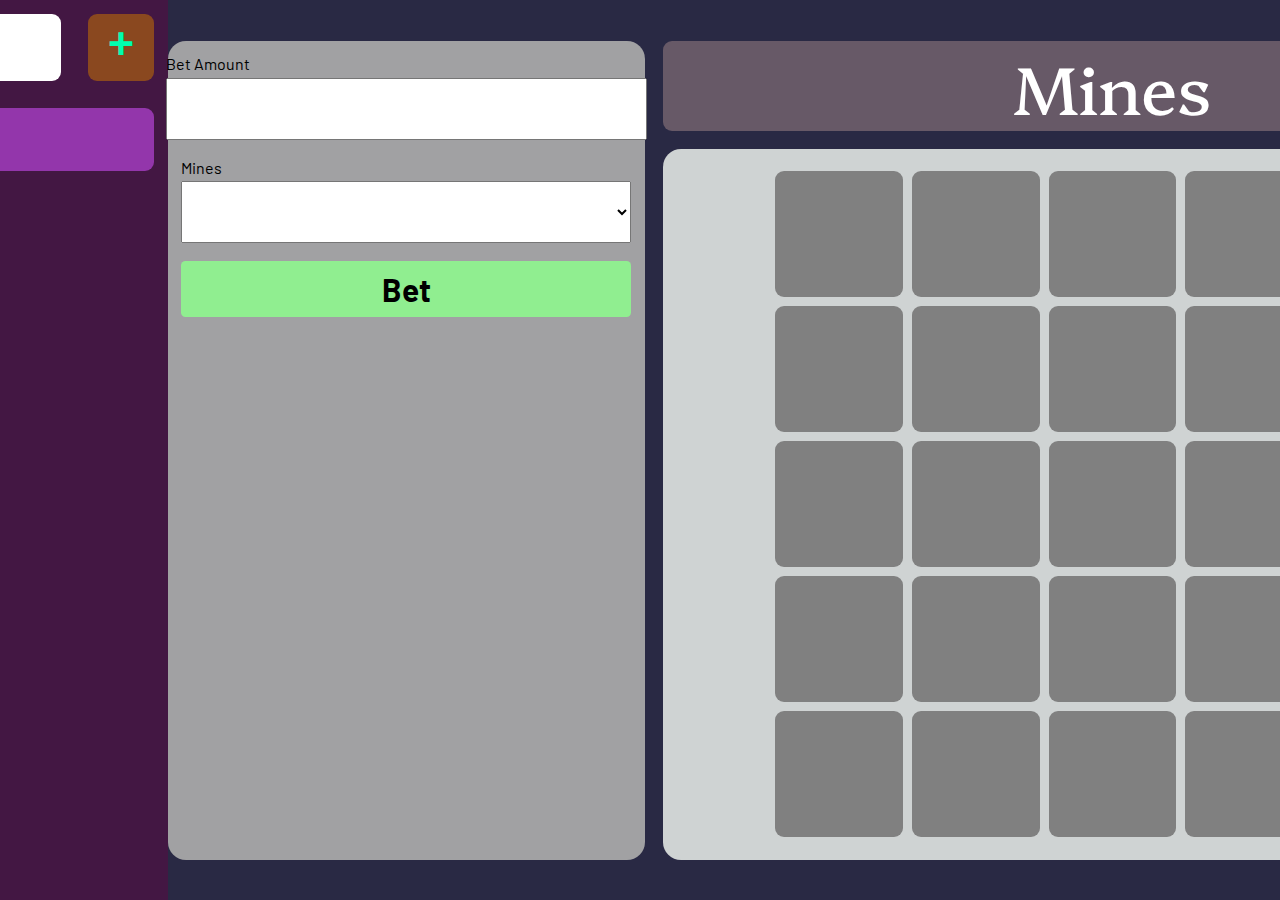
==== Miner/index.html @ 63b198f8 "template added" ====
<!DOCTYPE html>
<html lang="en">
<head>
    <meta charset="UTF-8">
    <meta name="viewport" content="width=device-width, initial-scale=1.0">
    <title>Sapper</title>
    <link rel="stylesheet" href="style.css">
</head>
<body>
    <div class="sidebar">
        <div class="money">
            <div class="text">
                100.00
            </div>
            <div class="add-money">
                +
            </div>
        </div>
        <div class="info">
            <div class="box">
                HELLO
            </div>
        </div>
    </div>
    <div class="main">
        <div class="settings">
            <div class="box">
                <p>Bet Amount</p>
                <input type="text" name="bet" id="bet">
            </div>
            
            <div class="box">
                <p>Mines</p>
                <select name="mines" id="mines"></select>
            </div>
            
            <button id="bet-btn">Bet</button>
        </div>

        <div class="game">
            <div class="header">
                Mines
            </div>
            <div class="field">
                <div class="box"></div>
                <div class="box"></div>
                <div class="box"></div>
                <div class="box"></div>
                <div class="box"></div>
                <div class="box"></div>
                <div class="box"></div>
                <div class="box"></div>
                <div class="box"></div>
                <div class="box"></div>
                <div class="box"></div>
                <div class="box"></div>
                <div class="box"></div>
                <div class="box"></div>
                <div class="box"></div>
                <div class="box"></div>
                <div class="box"></div>
                <div class="box"></div>
                <div class="box"></div>
                <div class="box"></div>
                <div class="box"></div>
                <div class="box"></div>
                <div class="box"></div>
                <div class="box"></div>
                <div class="box"></div>
                <div class="box"></div>
                <div class="box"></div>
                <div class="box"></div>
                <div class="box"></div>
                <div class="box"></div>
            </div>
        </div>
    </div>
</body>
</html>
---- Miner/style.css ----
@import url(https://fonts.googleapis.com/css2?family=Barlow:ital,wght@0,100;0,200;0,300;0,400;0,500;0,600;0,700;0,800;0,900;1,100;1,200;1,300;1,400;1,500;1,600;1,700;1,800;1,900&family=Courier+Prime:ital,wght@0,400;0,700;1,400;1,700&display=swap);
@import url(https://fonts.googleapis.com/css2?family=Barlow:ital,wght@0,100;0,200;0,300;0,400;0,500;0,600;0,700;0,800;0,900;1,100;1,200;1,300;1,400;1,500;1,600;1,700;1,800;1,900&family=Courier+Prime:ital,wght@0,400;0,700;1,400;1,700&family=Montserrat:ital,wght@0,100..900;1,100..900&family=Platypi:ital,wght@0,300..800;1,300..800&display=swap);

*{
    margin: 0;
    padding: 0;
    font-family: "Barlow", sans-serif;
}

body{
    display: flex;
    flex-direction: row;
    align-items: center;
    justify-content: center;
    height: 100vh;
}

.sidebar{
    height: 100%;
    width: 50vmin;
    background: rgb(67, 23, 67);
}

.sidebar .money{
    display: flex;
    flex-direction: row;
    align-items: center;
    justify-content: center;
}

.sidebar .money .text{
    display: flex;
    align-items: center;
    justify-content: center;
    font-size: 5vmin;
    background-color: rgb(255, 255, 255);
    color: rgb(101, 93, 102);
    text-align: center;
    width: 100%;
    height: 7.5vmin;
    margin: 1.5vmin;
    border-radius: 1vmin;
}

.sidebar .money .add-money{
    display: flex;
    align-items: center;
    justify-content: center;
    text-align: center;
    font-size: 5vmin;
    background-color: rgb(138, 72, 31);
    text-align: center;
    width: 10vmin;
    height: 7.5vmin;
    margin: 1.5vmin;
    border-radius: 1vmin;
    font-family: 'Courier New', Courier, monospace;
    font-weight: bold;
    color: rgb(0, 255, 174);
}

.sidebar .info{
    display: flex;
    flex-direction: column;;
    align-items: center;
    justify-content: center;
}

.sidebar .info .box{
    display: flex;
    align-items: center;
    justify-content: start;
    width: 45vmin;
    height: 5vmin;
    margin: 1.5vmin;
    padding: 1vmin;
    font-size: 2.5vmin;
    border-radius: 1vmin;
    background-color: rgb(147, 54, 171);
}

.main{
    display: flex;
    align-items: center;
    justify-content: center;
    flex-direction: row;
    height: 100%;
    flex: 1;
    background: rgb(41, 41, 68);
}

.main .settings{
    display: flex;
    align-items: center;
    justify-content:start;
    flex-direction: column;

    width: 50vmin;
    height: 88vmin;
    background: rgb(161, 161, 163);
    padding: 1.5vmin;
    margin-right: 2vmin;
    gap: 2vmin;
    border-radius: 2vmin;
}

.main .settings .box{
    width: auto;
}

.main .settings .box p{
    margin-bottom: 0.5vmin;
}

.main .settings .box input{
    padding: 0.5vmin;
    font-size: 4.5vmin;
}

.main .settings .box select{
    width: 50vmin;
    padding: 0.5vmin;
    font-size: 4.5vmin;
}

.main .settings button{
    width: 100%;
    padding: 1vmin;
    font-size: 3.5vmin;
    font-weight: bold;
    background: lightgreen;
    border: none;
    outline: none;
    border-radius: 0.5vmin;
}

.main .game{
    display: flex;
    align-items: center;
    justify-content: center;
    flex-direction: column;
}

.main .game .field{
    display: grid;
    padding: 2.5vmin 12.5vmin 1.5vmin;
    gap: 1vmin;
    width: 75vmin;
    height: 75vmin;
    background: rgb(207, 211, 211);
    grid-template-columns: repeat(5, 1fr); 
    grid-template-rows: repeat(5, 1fr); 
    border-radius: 2vmin;
}

.main .game .header{
    font-family: "Platypi", serif;
    width: 100vmin;
    height: 10vmin;
    margin-bottom: 2vmin;
    background: rgb(103, 89, 103);
    color: white;
    border-radius: 1vmin;
    display: flex;
    align-items: center;
    justify-content: center;
    font-size: 7.5vmin;
}

.main .game .field .box{
    display: block;
    width: 100%; 
    height: 100%; 
    border-radius: 1vmin;
    background: gray;
}
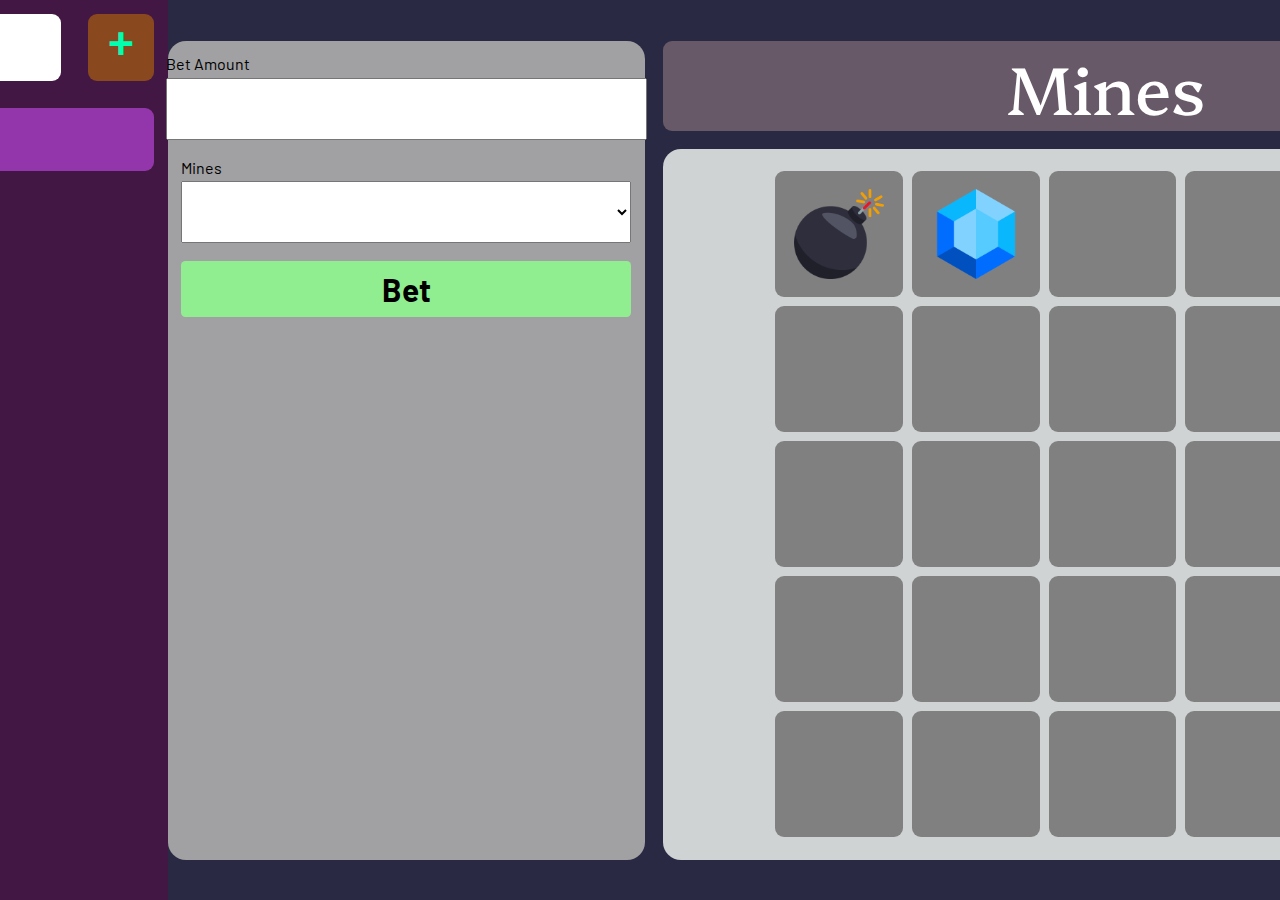
==== commit 56a09efc: "added images" ====
--- a/Miner/index.html
+++ b/Miner/index.html
@@ -5,6 +5,7 @@
     <meta name="viewport" content="width=device-width, initial-scale=1.0">
     <title>Sapper</title>
     <link rel="stylesheet" href="style.css">
+    <link rel="stylesheet" href="https://cdnjs.cloudflare.com/ajax/libs/font-awesome/6.6.0/css/all.min.css" integrity="sha512-Kc323vGBEqzTmouAECnVceyQqyqdsSiqLQISBL29aUW4U/M7pSPA/gEUZQqv1cwx4OnYxTxve5UMg5GT6L4JJg==" crossorigin="anonymous" referrerpolicy="no-referrer" />
 </head>
 <body>
     <div class="sidebar">
@@ -39,11 +40,11 @@
 
         <div class="game">
             <div class="header">
-                Mines
+                Mines <i class="fa-solid fa-bomb"></i>
             </div>
             <div class="field">
-                <div class="box"></div>
-                <div class="box"></div>
+                <div class="box"><img src="images/bomb.png"></div>
+                <div class="box"><img src="images/gem.png"></div>
                 <div class="box"></div>
                 <div class="box"></div>
                 <div class="box"></div>
@@ -75,5 +76,6 @@
             </div>
         </div>
     </div>
+    <script src="script.js"></script>
 </body>
 </html>--- a/Miner/style.css
+++ b/Miner/style.css
@@ -167,11 +167,21 @@
     font-size: 7.5vmin;
 }
 
+.main .game .header i{
+    margin-left: 1.25vmin;
+    color: rgb(30, 29, 29);
+}
+
 .main .game .field .box{
-    display: block;
+    display: flex;
+    align-items: center;
+    justify-content: center;
     width: 100%; 
     height: 100%; 
     border-radius: 1vmin;
     background: gray;
 }
 
+.main .game .field .box img{
+    width: 10vmin;
+}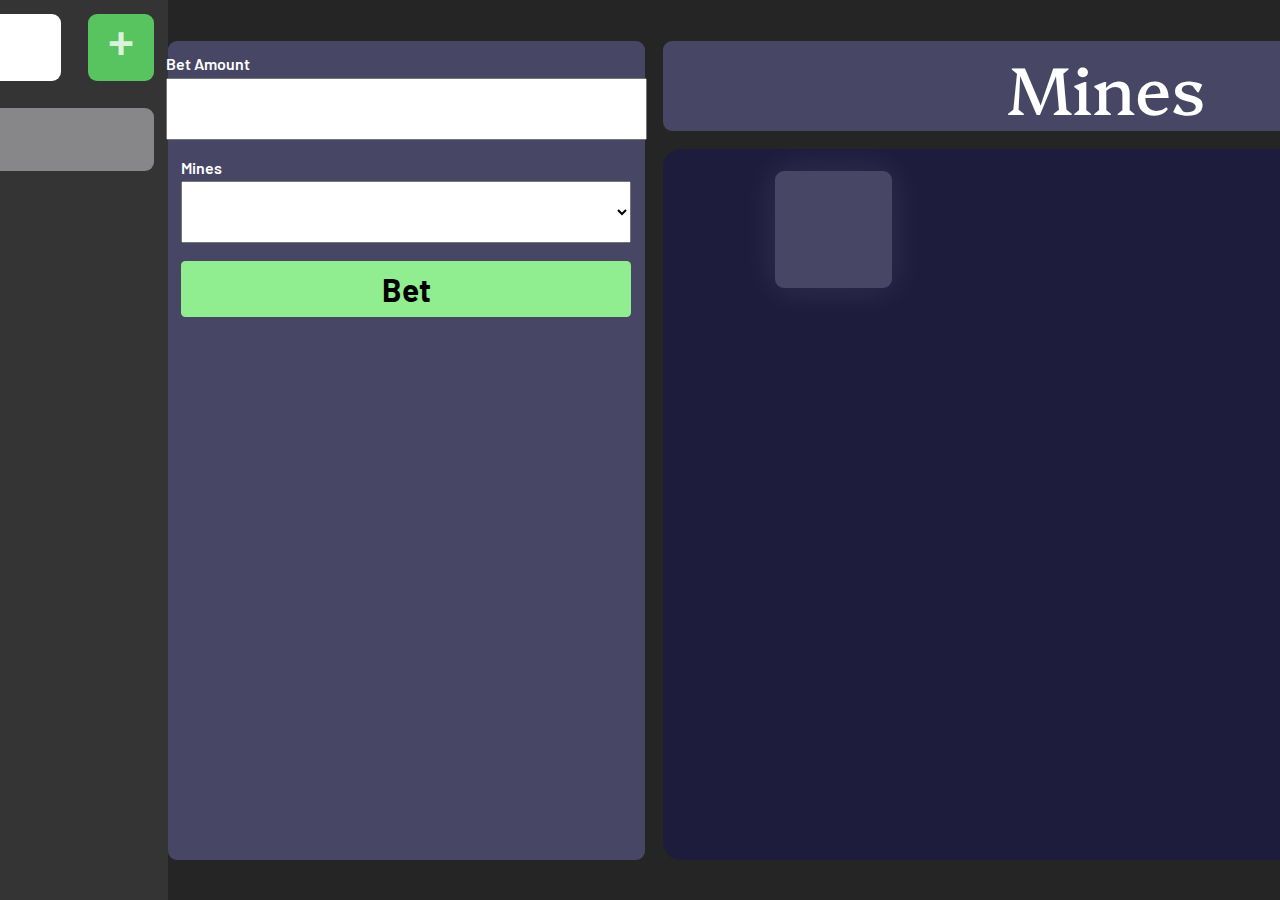
==== commit d2d39050: "animation added" ====
--- a/Miner/index.html
+++ b/Miner/index.html
@@ -3,7 +3,7 @@
 <head>
     <meta charset="UTF-8">
     <meta name="viewport" content="width=device-width, initial-scale=1.0">
-    <title>Sapper</title>
+    <title>Mines</title>
     <link rel="stylesheet" href="style.css">
     <link rel="stylesheet" href="https://cdnjs.cloudflare.com/ajax/libs/font-awesome/6.6.0/css/all.min.css" integrity="sha512-Kc323vGBEqzTmouAECnVceyQqyqdsSiqLQISBL29aUW4U/M7pSPA/gEUZQqv1cwx4OnYxTxve5UMg5GT6L4JJg==" crossorigin="anonymous" referrerpolicy="no-referrer" />
 </head>
@@ -42,37 +42,8 @@
             <div class="header">
                 Mines <i class="fa-solid fa-bomb"></i>
             </div>
-            <div class="field">
-                <div class="box"><img src="images/bomb.png"></div>
-                <div class="box"><img src="images/gem.png"></div>
-                <div class="box"></div>
-                <div class="box"></div>
-                <div class="box"></div>
-                <div class="box"></div>
-                <div class="box"></div>
-                <div class="box"></div>
-                <div class="box"></div>
-                <div class="box"></div>
-                <div class="box"></div>
-                <div class="box"></div>
-                <div class="box"></div>
-                <div class="box"></div>
-                <div class="box"></div>
-                <div class="box"></div>
-                <div class="box"></div>
-                <div class="box"></div>
-                <div class="box"></div>
-                <div class="box"></div>
-                <div class="box"></div>
-                <div class="box"></div>
-                <div class="box"></div>
-                <div class="box"></div>
-                <div class="box"></div>
-                <div class="box"></div>
-                <div class="box"></div>
-                <div class="box"></div>
-                <div class="box"></div>
-                <div class="box"></div>
+            <div class="field" id="field">
+                <div class="box active open"><img src="images/bomb.png" alt=""></div>
             </div>
         </div>
     </div>
--- a/Miner/style.css
+++ b/Miner/style.css
@@ -13,12 +13,17 @@
     align-items: center;
     justify-content: center;
     height: 100vh;
+
+    -webkit-user-select: none; /* Chrome/Safari */
+    -moz-user-select: none; /* Firefox */
+    -ms-user-select: none; /* IE10+ */
+    user-select: none;
 }
 
 .sidebar{
     height: 100%;
     width: 50vmin;
-    background: rgb(67, 23, 67);
+    background: rgb(52, 52, 52);
 }
 
 .sidebar .money{
@@ -33,8 +38,9 @@
     align-items: center;
     justify-content: center;
     font-size: 5vmin;
+    font-weight: 800;
     background-color: rgb(255, 255, 255);
-    color: rgb(101, 93, 102);
+    color: rgb(52, 52, 52);
     text-align: center;
     width: 100%;
     height: 7.5vmin;
@@ -48,7 +54,7 @@
     justify-content: center;
     text-align: center;
     font-size: 5vmin;
-    background-color: rgb(138, 72, 31);
+    background-color: rgb(87, 196, 95);
     text-align: center;
     width: 10vmin;
     height: 7.5vmin;
@@ -56,7 +62,7 @@
     border-radius: 1vmin;
     font-family: 'Courier New', Courier, monospace;
     font-weight: bold;
-    color: rgb(0, 255, 174);
+    color: rgba(255, 255, 255, 0.79);
 }
 
 .sidebar .info{
@@ -75,8 +81,10 @@
     margin: 1.5vmin;
     padding: 1vmin;
     font-size: 2.5vmin;
-    border-radius: 1vmin;
-    background-color: rgb(147, 54, 171);
+    font-weight: 600;
+    border-radius: 1vmin;
+    background-color: rgb(135, 134, 137);
+    color: rgb(11, 11, 11);
 }
 
 .main{
@@ -86,7 +94,7 @@
     flex-direction: row;
     height: 100%;
     flex: 1;
-    background: rgb(41, 41, 68);
+    background: rgb(37, 37, 37);
 }
 
 .main .settings{
@@ -97,11 +105,13 @@
 
     width: 50vmin;
     height: 88vmin;
-    background: rgb(161, 161, 163);
+    background: rgb(71, 71, 101);
+    color: white;
+    font-weight: 600;
     padding: 1.5vmin;
     margin-right: 2vmin;
     gap: 2vmin;
-    border-radius: 2vmin;
+    border-radius: 1vmin;
 }
 
 .main .settings .box{
@@ -144,10 +154,10 @@
 .main .game .field{
     display: grid;
     padding: 2.5vmin 12.5vmin 1.5vmin;
-    gap: 1vmin;
+    gap: 2.5vmin;
     width: 75vmin;
     height: 75vmin;
-    background: rgb(207, 211, 211);
+    background: rgb(30, 28, 61);
     grid-template-columns: repeat(5, 1fr); 
     grid-template-rows: repeat(5, 1fr); 
     border-radius: 2vmin;
@@ -158,7 +168,7 @@
     width: 100vmin;
     height: 10vmin;
     margin-bottom: 2vmin;
-    background: rgb(103, 89, 103);
+    background: rgb(71, 71, 101);
     color: white;
     border-radius: 1vmin;
     display: flex;
@@ -173,15 +183,58 @@
 }
 
 .main .game .field .box{
+    position: relative;
     display: flex;
     align-items: center;
     justify-content: center;
     width: 100%; 
     height: 100%; 
     border-radius: 1vmin;
-    background: gray;
+    background: rgb(71, 71, 101);
+    box-shadow: 0 0 4vmin rgba(255, 255, 255, 0.1);
+    transition: 0.5s;
+}
+
+.active:hover{
+    filter: brightness(1.25);
+    transform: scale(1.1);
+}
+
+.open{
+    animation: open 0.5s linear forwards;
+}
+
+.open img{
+    transform: scale(0);
+    animation: show 0.1s linear forwards;
+}
+
+@keyframes open{
+    0%{
+        transform: scale(1);
+        background: rgb(129, 129, 167);
+    }
+
+    50%{
+        transform: scale(1.1);
+    }
+
+    100%{
+        transform: scale(1);
+        background: rgb(105, 105, 116);
+    }
+}
+
+@keyframes show{
+    0%{
+        transform: scale(0);
+    }
+
+    100%{
+        transform: scale(1);
+    }
 }
 
 .main .game .field .box img{
-    width: 10vmin;
+    width: 75%;
 }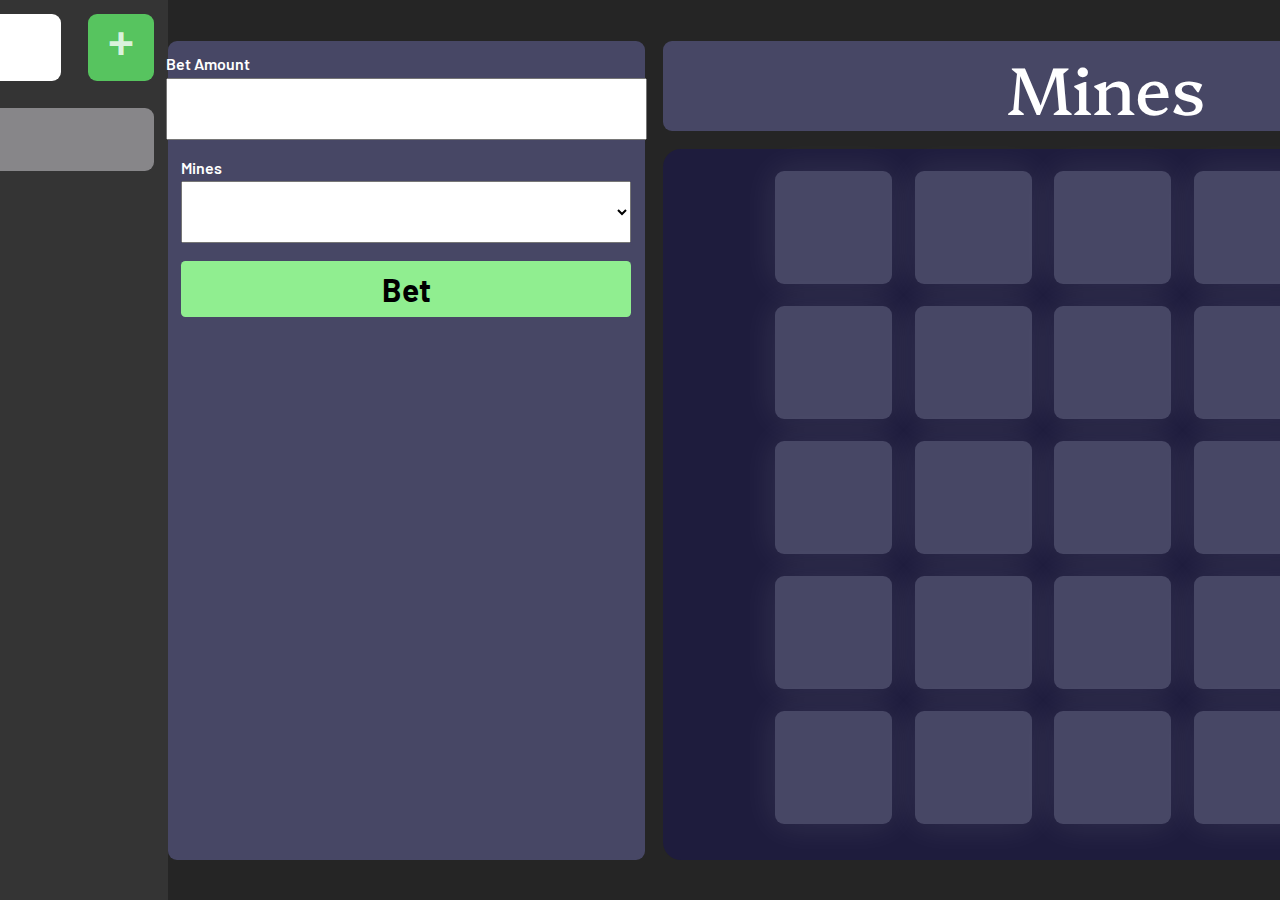
==== commit e3b8ebac: "sound added" ====
--- a/Miner/index.html
+++ b/Miner/index.html
@@ -43,7 +43,6 @@
                 Mines <i class="fa-solid fa-bomb"></i>
             </div>
             <div class="field" id="field">
-                <div class="box active open"><img src="images/bomb.png" alt=""></div>
             </div>
         </div>
     </div>
--- a/Miner/style.css
+++ b/Miner/style.css
@@ -195,6 +195,10 @@
     transition: 0.5s;
 }
 
+.active{
+    cursor: pointer;
+}
+
 .active:hover{
     filter: brightness(1.25);
     transform: scale(1.1);
@@ -221,7 +225,6 @@
 
     100%{
         transform: scale(1);
-        background: rgb(105, 105, 116);
     }
 }
 
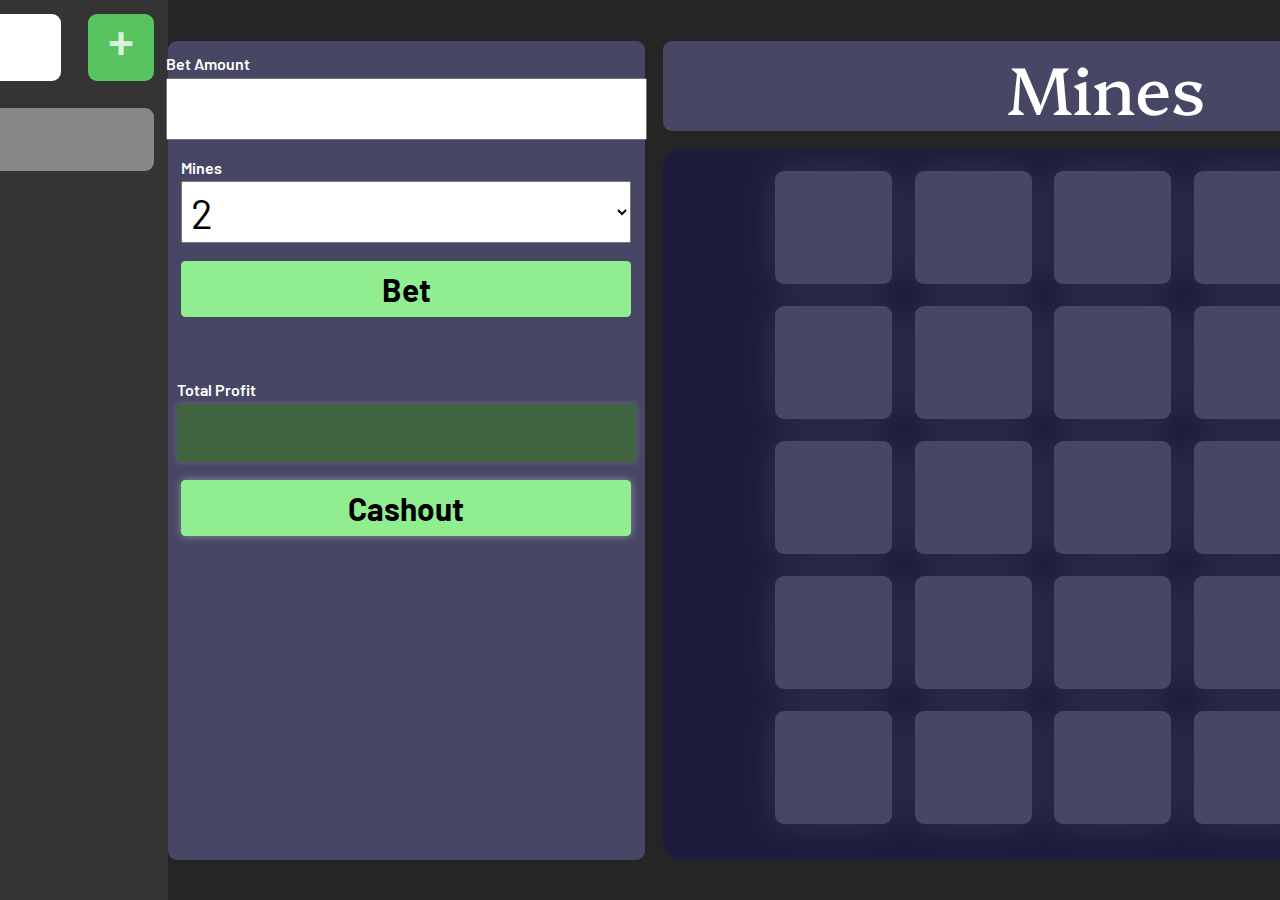
==== commit b3de09a6: "cashout design added" ====
--- a/Miner/index.html
+++ b/Miner/index.html
@@ -19,7 +19,7 @@
         </div>
         <div class="info">
             <div class="box">
-                HELLO
+                Mines
             </div>
         </div>
     </div>
@@ -32,10 +32,23 @@
             
             <div class="box">
                 <p>Mines</p>
-                <select name="mines" id="mines"></select>
+                <select name="mines" id="mines">
+                    <option value="2">2</option>
+                    <option value="3">3</option>
+                    <option value="5">5</option>
+                    <option value="7">7</option>
+                    <option value="10">10</option>
+                    <option value="15">15</option>
+                    <option value="15">21</option>
+                </select>
             </div>
             
             <button id="bet-btn">Bet</button>
+            <div class="box after">
+                <p>Total Profit</p>
+                <input type="text" name="bet" id="profit">
+            </div>
+            <button id="cashout-btn">Cashout</button>
         </div>
 
         <div class="game">
--- a/Miner/style.css
+++ b/Miner/style.css
@@ -142,6 +142,35 @@
     border: none;
     outline: none;
     border-radius: 0.5vmin;
+
+    transition: all 0.5s;
+}
+
+.main .settings button:hover{
+    filter: brightness(0.7);
+}
+
+.main .settings button:active{
+    transform: translateY(0.5vmin);
+}
+
+#bet-btn{
+    margin-bottom: 5vmin;
+}
+
+.main .settings .after input{
+    border: none;
+    outline: none;
+    background: rgb(63, 100, 63);
+    color: rgb(255, 255, 255);
+    box-shadow: 0 0 0.7vmin rgba(255, 255, 255, 0.2);
+    width: 50vmin;
+    padding: 0.5vmin;
+    font-size: 4.5vmin;
+}
+
+#cashout-btn{
+    box-shadow: 0 0 1vmin rgba(255, 255, 255, 0.4);
 }
 
 .main .game{
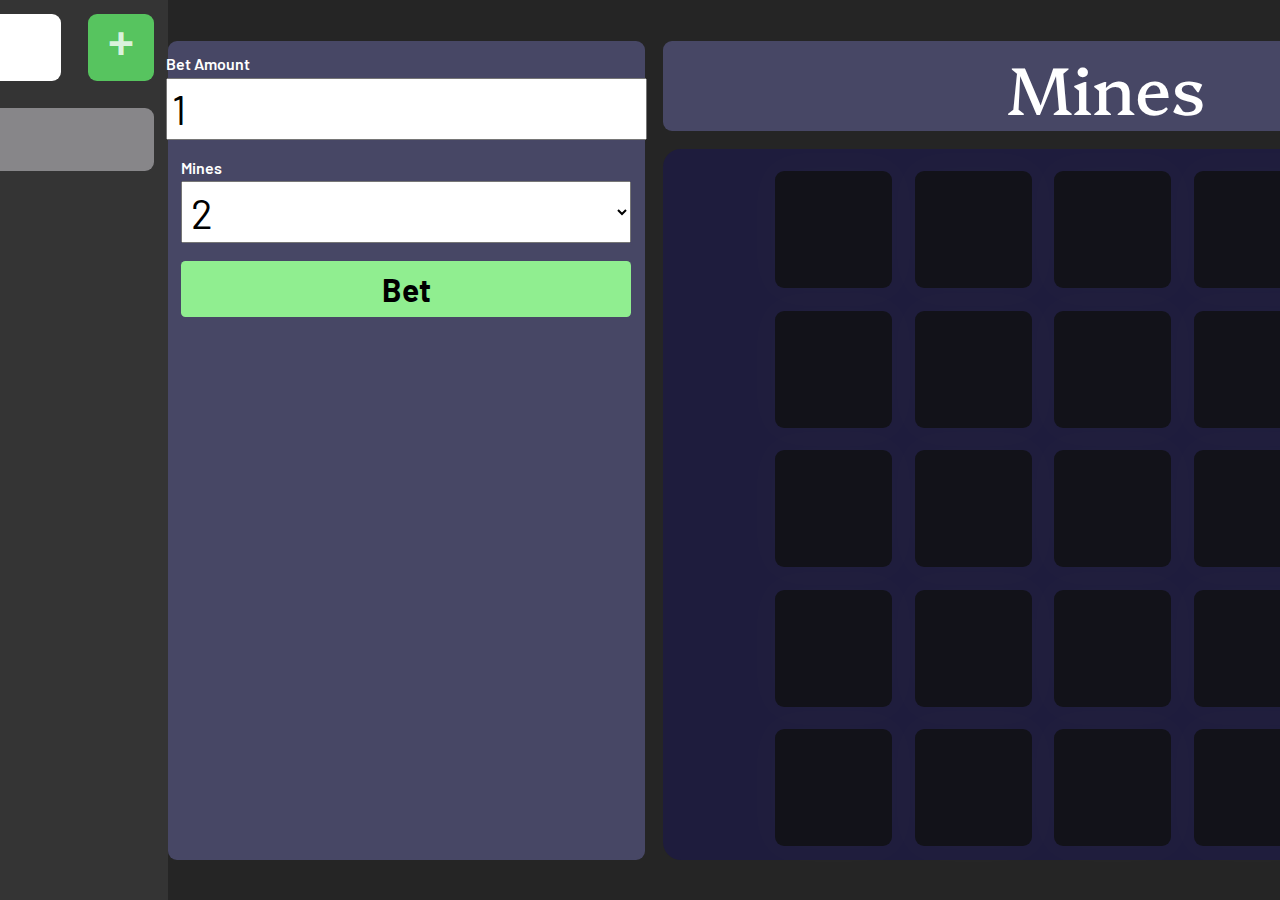
==== commit c3d8dde1: "first working ver" ====
--- a/Miner/index.html
+++ b/Miner/index.html
@@ -10,10 +10,10 @@
 <body>
     <div class="sidebar">
         <div class="money">
-            <div class="text">
+            <div class="text" id="money">
                 100.00
             </div>
-            <div class="add-money">
+            <div class="add-money" onclick="addMoney()">
                 +
             </div>
         </div>
@@ -27,12 +27,12 @@
         <div class="settings">
             <div class="box">
                 <p>Bet Amount</p>
-                <input type="text" name="bet" id="bet">
+                <input type="text" name="bet" id="bet" class="before" value="1">
             </div>
             
             <div class="box">
                 <p>Mines</p>
-                <select name="mines" id="mines">
+                <select name="mines" id="mines" class="before">
                     <option value="2">2</option>
                     <option value="3">3</option>
                     <option value="5">5</option>
@@ -43,12 +43,12 @@
                 </select>
             </div>
             
-            <button id="bet-btn">Bet</button>
+            <button id="bet-btn" onclick="bet()">Bet</button>
             <div class="box after">
                 <p>Total Profit</p>
-                <input type="text" name="bet" id="profit">
+                <input type="text" name="profit" id="profit" value="0" readonly>
             </div>
-            <button id="cashout-btn">Cashout</button>
+            <button id="cashout-btn" class="after" onclick="cashout()">Cashout</button>
         </div>
 
         <div class="game">
--- a/Miner/style.css
+++ b/Miner/style.css
@@ -63,6 +63,7 @@
     font-family: 'Courier New', Courier, monospace;
     font-weight: bold;
     color: rgba(255, 255, 255, 0.79);
+    transition: 0.5s;
 }
 
 .sidebar .info{
@@ -167,6 +168,10 @@
     width: 50vmin;
     padding: 0.5vmin;
     font-size: 4.5vmin;
+}
+
+#profit{
+    cursor: default;
 }
 
 #cashout-btn{
@@ -224,8 +229,20 @@
     transition: 0.5s;
 }
 
+.disabled{
+    filter: brightness(0.25);
+}
+
 .active{
     cursor: pointer;
+}
+
+.before{
+    transition: 0.5s;
+}
+
+.after{
+    display: none;
 }
 
 .active:hover{
@@ -240,6 +257,14 @@
 .open img{
     transform: scale(0);
     animation: show 0.1s linear forwards;
+}
+
+.add-money:hover{
+    filter: brightness(0.8);
+}
+
+.add-money:active{
+    transform: translateY(1vmin);
 }
 
 @keyframes open{
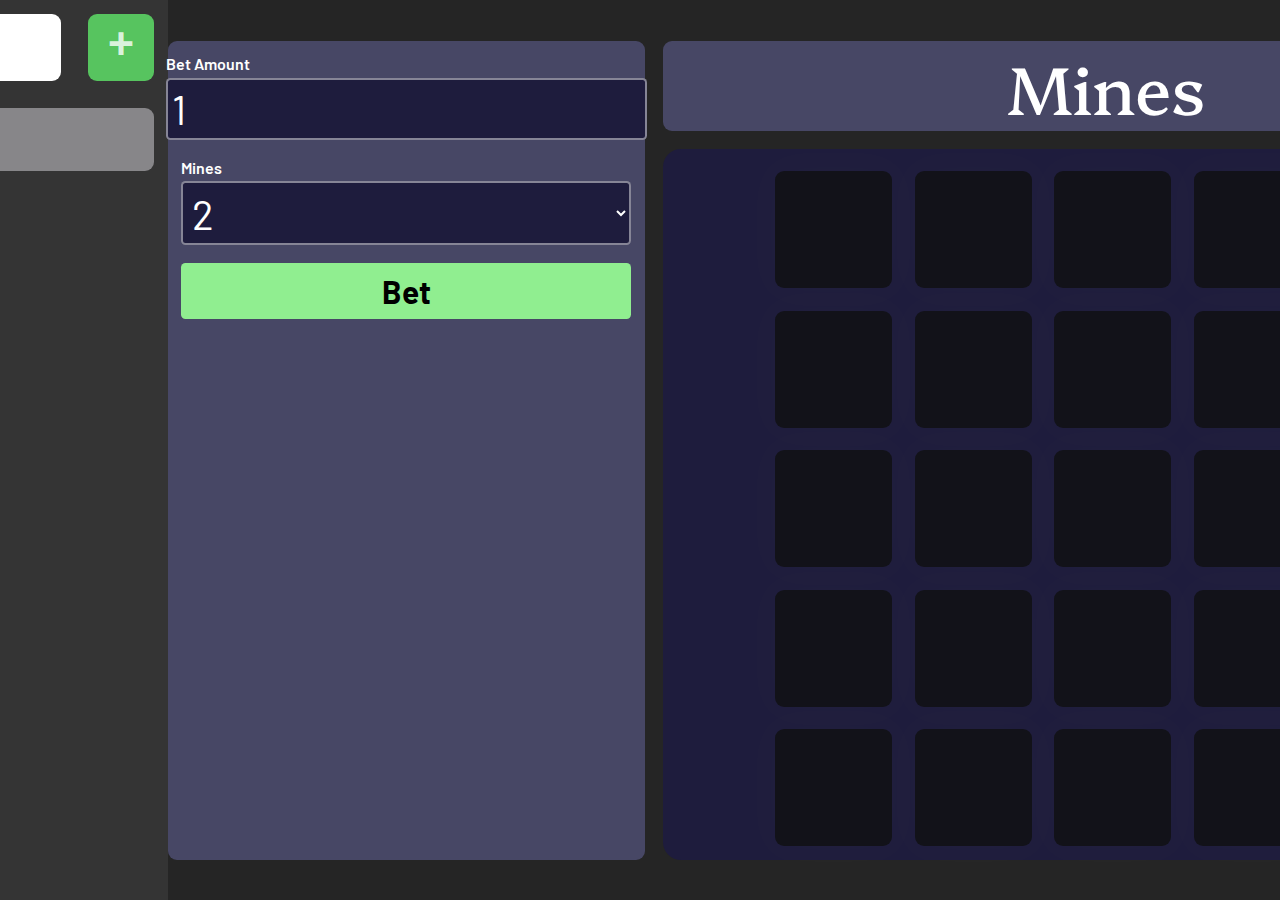
==== commit 2c6ccaeb: "aviator ratio calc added" ====
--- a/Miner/index.html
+++ b/Miner/index.html
@@ -6,6 +6,7 @@
     <title>Mines</title>
     <link rel="stylesheet" href="style.css">
     <link rel="stylesheet" href="https://cdnjs.cloudflare.com/ajax/libs/font-awesome/6.6.0/css/all.min.css" integrity="sha512-Kc323vGBEqzTmouAECnVceyQqyqdsSiqLQISBL29aUW4U/M7pSPA/gEUZQqv1cwx4OnYxTxve5UMg5GT6L4JJg==" crossorigin="anonymous" referrerpolicy="no-referrer" />
+    <link rel="icon" href="../images/icon.png" type="image/png">
 </head>
 <body>
     <div class="sidebar">
@@ -27,7 +28,7 @@
         <div class="settings">
             <div class="box">
                 <p>Bet Amount</p>
-                <input type="text" name="bet" id="bet" class="before" value="1">
+                <input type="text" name="bet" id="bet" class="before" value="1" autocomplete="off"> 
             </div>
             
             <div class="box">
@@ -39,7 +40,7 @@
                     <option value="7">7</option>
                     <option value="10">10</option>
                     <option value="15">15</option>
-                    <option value="15">21</option>
+                    <option value="21">21</option>
                 </select>
             </div>
             
@@ -61,4 +62,4 @@
     </div>
     <script src="script.js"></script>
 </body>
-</html>+</html>
--- a/Miner/style.css
+++ b/Miner/style.css
@@ -124,14 +124,34 @@
 }
 
 .main .settings .box input{
+    border: 2px solid rgba(255, 255, 255, 0.461);
+    outline: none;
     padding: 0.5vmin;
     font-size: 4.5vmin;
+    background: rgb(30, 28, 61);
+    color: white;
+    border-radius: 0.5vmin;
+}
+
+.main .settings .box input:disabled{
+    opacity: 1;
+    filter: saturate(50%);
 }
 
 .main .settings .box select{
+    border: 2px solid rgba(255, 255, 255, 0.461);
+    outline: none;
     width: 50vmin;
     padding: 0.5vmin;
     font-size: 4.5vmin;
+    background: rgb(30, 28, 61);
+    color: white;
+    border-radius: 0.5vmin;
+}
+
+.main .settings .box select:disabled{
+    opacity: 1;
+    filter: saturate(50%);
 }
 
 .main .settings button{
